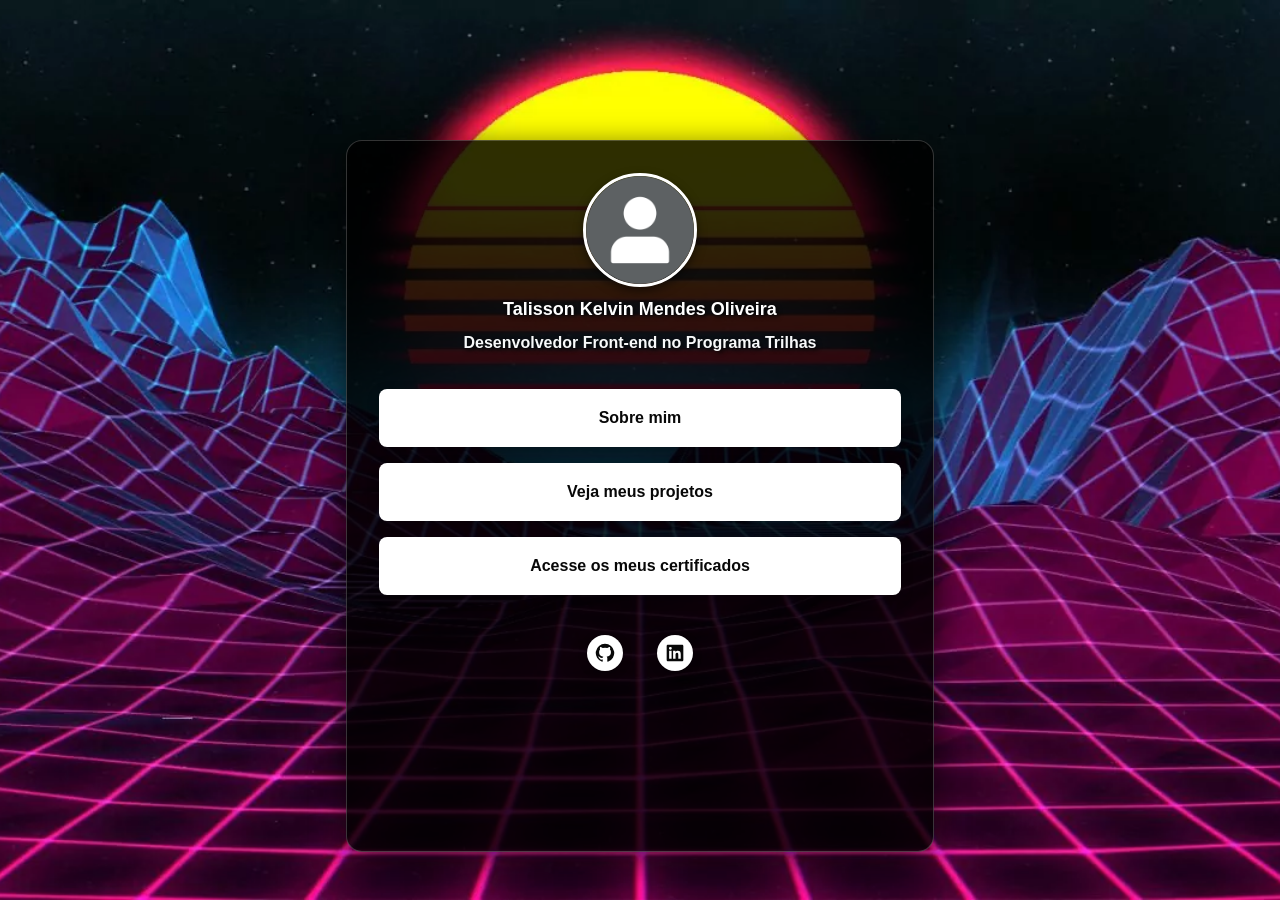
==== index.html @ 30bae4e4 "Add files via upload" ====
<!DOCTYPE html>
<html lang="pt-BR">
<head>
  <meta charset="UTF-8">
  <meta name="viewport" content="width=device-width, initial-scale=1.0">
  <title>Portfólio</title>
  <link rel="stylesheet" href="style.css">
</head>
<body class="home-page">
  <main class="home-content">
    <section class="profile">
      <img class="avatar" src="assets/12225881.png" alt="Foto de perfil">
      <p class="name">Talisson Kelvin Mendes Oliveira</p>
      <p class="role">Desenvolvedor Front-end no Programa Trilhas</p>
    </section>
    <nav class="home-navigation" aria-label="Navegação principal">
      <a class="navigation-button" href="sobre-mim.html">Sobre mim</a>
      <a class="navigation-button" href="projetos.html">Veja meus projetos</a>
      <a class="navigation-button" href="#" data-link="certificates" target="_blank" rel="noopener noreferrer">Acesse os meus certificados</a>
    </nav>
    <div class="social-links">
      <a href="#" data-link="github" aria-label="GitHub" target="_blank" rel="noopener noreferrer">
        <svg viewBox="0 0 24 24" aria-hidden="true"><path d="M12 .9a11.1 11.1 0 0 0-3.51 21.63c.55.1.76-.24.76-.53v-2.07c-3.1.67-3.75-1.32-3.75-1.32-.5-1.28-1.23-1.62-1.23-1.62-1.01-.69.08-.68.08-.68 1.12.08 1.71 1.15 1.71 1.15 1 .71 2.63.5 3.27.38.1-.72.39-1.21.7-1.49-2.48-.28-5.09-1.24-5.09-5.52 0-1.22.44-2.22 1.15-3-.12-.28-.5-1.42.11-2.96 0 0 .94-.3 3.05 1.15a10.6 10.6 0 0 1 5.56 0c2.12-1.45 3.05-1.15 3.05-1.15.61 1.54.23 2.68.11 2.96.72.78 1.15 1.78 1.15 3 0 4.29-2.61 5.23-5.1 5.51.4.35.75 1.03.75 2.08V22c0 .29.2.63.77.52A11.1 11.1 0 0 0 12 .9Z"/></svg>
      </a>
      <a href="#" data-link="linkedin" aria-label="LinkedIn" target="_blank" rel="noopener noreferrer">
        <svg viewBox="0 0 24 24" aria-hidden="true"><path d="M20.45 2H3.55C2.69 2 2 2.68 2 3.52v16.96c0 .84.69 1.52 1.55 1.52h16.9c.86 0 1.55-.68 1.55-1.52V3.52c0-.84-.69-1.52-1.55-1.52ZM7.93 18.9H4.98V9.4h2.95v9.5ZM6.46 8.1a1.71 1.71 0 1 1 0-3.42 1.71 1.71 0 0 1 0 3.42Zm12.44 10.8h-2.94v-4.62c0-1.1-.02-2.51-1.53-2.51-1.53 0-1.76 1.19-1.76 2.43v4.7H9.73V9.4h2.82v1.3h.04c.39-.74 1.35-1.52 2.78-1.52 2.97 0 3.53 1.95 3.53 4.48v5.24Z"/></svg>
      </a>
    </div>
  </main>
  <script src="script.js"></script>
</body>
</html>
---- style.css ----
* {
  box-sizing: border-box;
}

html {
  min-height: 100%;
}

body {
  min-height: 100vh;
  margin: 0;
  color: #ffffff;
  font-family: Arial, Helvetica, sans-serif;
  background-color: #111;
  background-image: url("assets/images.jpg");
  background-size: cover;
  background-position: center;
  background-repeat: no-repeat;
  background-attachment: fixed;
}

.profile {
  display: flex;
  flex-direction: column;
  align-items: center;
  text-align: center;
}

.avatar {
  display: block;
  width: 114px;
  height: 114px;
  object-fit: cover;
  border-radius: 50%;
  border: 3px solid #ffffff;
  box-shadow: 0 4px 10px rgba(0, 0, 0, 0.5);
}

.name {
  margin: 12px 0 0;
  font-size: 18px;
  font-weight: 700;
  line-height: 20px;
  color: #ffffff;
  text-shadow: 2px 2px 4px rgba(0, 0, 0, 0.9);
}

.role {
  margin: 14px 0 0;
  font-size: 16px;
  font-weight: 600;
  line-height: 20px;
  color: #f8f9fa;
  text-shadow: 2px 2px 4px rgba(0, 0, 0, 0.9);
}

.home-page {
  display: flex;
  justify-content: center;
  padding: 140px 24px 48px;
}

.home-content {
  display: flex;
  flex-direction: column;
  align-items: center;
  width: min(588px, 100%);
  padding: 32px;
  background: rgba(0, 0, 0, 0.82);
  border-radius: 16px;
  border: 1px solid rgba(255, 255, 255, 0.2);
  box-shadow: 0 8px 32px rgba(0, 0, 0, 0.7);
}

.home-navigation {
  display: flex;
  flex-direction: column;
  width: min(552px, 100%);
  gap: 16px;
  margin-top: 36px;
}

.navigation-button {
  display: flex;
  align-items: center;
  justify-content: center;
  width: 100%;
  height: 58px;
  border: none;
  border-radius: 8px;
  background: #ffffff;
  color: #080808;
  text-align: center;
  text-decoration: none;
  font-size: 16px;
  line-height: 20px;
  font-weight: 700;
  box-shadow: 0 4px 12px rgba(0, 0, 0, 0.3);
  transition: transform 0.2s, background 0.2s;
}

.navigation-button:hover {
  background: #f0f0f0;
  transform: translateY(-2px);
}

.social-links {
  display: flex;
  align-items: center;
  justify-content: center;
  gap: 34px;
}

.home-content > .social-links {
  margin-top: 40px;
}

.social-links a {
  display: flex;
  align-items: center;
  justify-content: center;
  width: 36px;
  height: 36px;
  color: #080808;
  background: #ffffff;
  border-radius: 50%;
  box-shadow: 0 2px 8px rgba(0, 0, 0, 0.3);
  transition: transform 0.2s, background 0.2s;
}

.social-links a:hover {
  transform: scale(1.1);
  background: #f0f0f0;
}

.social-links svg {
  display: block;
  width: 20px;
  height: 20px;
  fill: currentColor;
}

.projects-page {
  padding: 100px 24px 48px;
}

.projects-content {
  display: flex;
  flex-direction: column;
  align-items: center;
  width: 100%;
  background: rgba(0, 0, 0, 0.85);
  padding: 32px;
  border-radius: 16px;
  border: 1px solid rgba(255, 255, 255, 0.2);
  max-width: 900px;
  margin: 0 auto;
  box-shadow: 0 8px 32px rgba(0, 0, 0, 0.7);
}

.project-grid {
  display: grid;
  grid-template-columns: repeat(2, minmax(0, 1fr));
  width: min(818px, 100%);
  gap: 16px;
  margin-top: 24px;
}

.project-card {
  min-width: 0;
  padding: 16px;
  border: 1px solid rgba(255, 255, 255, 0.3);
  border-radius: 8px;
  background: rgba(20, 20, 20, 0.95);
}

.project-preview {
  width: 100%;
  aspect-ratio: 2.58 / 1;
  background-color: #222;
  background-image: url("assets/projeto.jpg");
  background-size: cover;
  background-position: center;
  background-repeat: no-repeat;
  border-radius: 4px;
}

.project-card a {
  display: inline-block;
  margin-top: 12px;
  color: #61dafb;
  font-size: 16px;
  line-height: 20px;
  text-decoration: underline;
  font-weight: 600;
}

.projects-content > .social-links {
  margin-top: 34px;
}

.about-page {
  padding: 120px 24px 48px;
}

.about-content {
  display: flex;
  flex-direction: column;
  align-items: center;
  width: 100%;
  background: rgba(0, 0, 0, 0.85);
  padding: 32px;
  border-radius: 16px;
  border: 1px solid rgba(255, 255, 255, 0.2);
  max-width: 900px;
  margin: 0 auto;
  box-shadow: 0 8px 32px rgba(0, 0, 0, 0.7);
}

.about-description {
  width: min(800px, 100%);
  margin: 22px 0 0;
  text-align: center;
  font-size: 16px;
  font-weight: 400;
  line-height: 24px;
  color: #f0f0f0;
  background: rgba(20, 20, 20, 0.95);
  padding: 24px;
  border-radius: 8px;
  border: 1px solid rgba(255, 255, 255, 0.2);
}

.about-content > .social-links {
  margin-top: 32px;
}

@media (max-width: 760px) {
  .home-page {
    padding: clamp(40px, 12vh, 120px) 20px 40px;
  }

  .projects-page {
    padding: clamp(72px, 15vh, 172px) 20px 40px;
  }

  .about-page {
    padding: clamp(130px, 30vh, 352px) 24px 40px;
  }

  .avatar {
    width: 104px;
    height: 104px;
  }

  .home-content {
    min-height: 0;
    padding: 24px 18px;
  }

  .name,
  .role,
  .navigation-button,
  .project-card a,
  .about-description {
    font-size: 15px;
  }

  .home-navigation {
    margin-top: 40px;
    gap: 12px;
  }

  .navigation-button {
    height: 54px;
  }

  .home-content > .social-links {
    margin-top: 44px;
  }

  .project-grid {
    grid-template-columns: 1fr;
    max-width: 420px;
    margin-top: 24px;
    gap: 14px;
  }

  .project-card {
    padding: 14px;
  }

  .projects-content > .social-links {
    margin-top: 30px;
  }

  .about-description {
    margin-top: 22px;
    line-height: 23px;
  }

  .about-content > .social-links {
    margin-top: 30px;
  }
}

@media (max-width: 360px) {
  .home-page,
  .about-page {
    padding-right: 16px;
    padding-left: 16px;
  }

  .projects-page {
    padding-right: 14px;
    padding-left: 14px;
  }

  .about-description {
    font-size: 14px;
  }
}
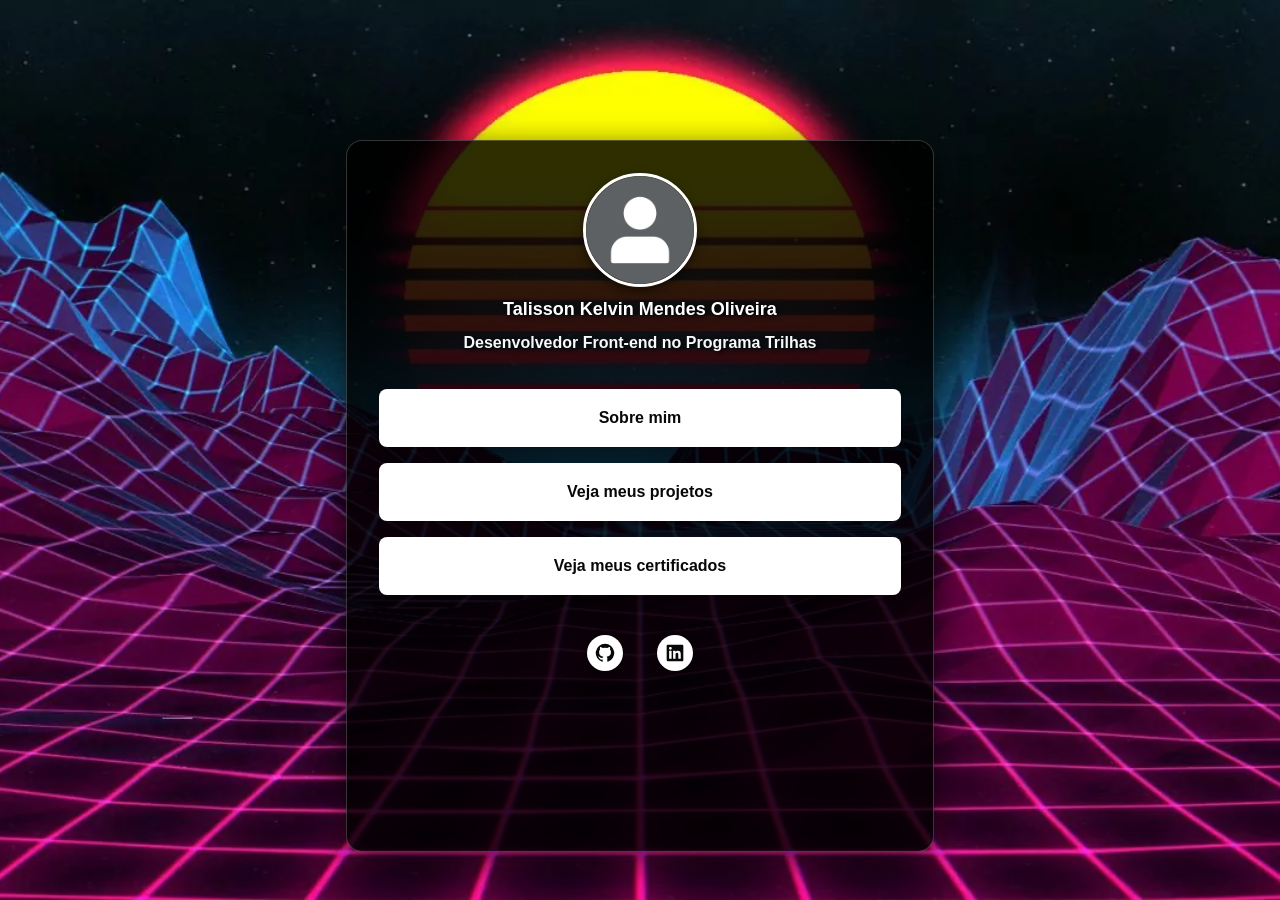
==== commit fb519346: "Add files via upload" ====
--- a/index.html
+++ b/index.html
@@ -16,7 +16,7 @@
     <nav class="home-navigation" aria-label="Navegação principal">
       <a class="navigation-button" href="sobre-mim.html">Sobre mim</a>
       <a class="navigation-button" href="projetos.html">Veja meus projetos</a>
-      <a class="navigation-button" href="#" data-link="certificates" target="_blank" rel="noopener noreferrer">Acesse os meus certificados</a>
+      <a class="navigation-button" href="#" data-link="certificates" target="_blank" rel="noopener noreferrer">Veja meus certificados</a>
     </nav>
     <div class="social-links">
       <a href="#" data-link="github" aria-label="GitHub" target="_blank" rel="noopener noreferrer">
@@ -29,4 +29,4 @@
   </main>
   <script src="script.js"></script>
 </body>
-</html>
+</html>
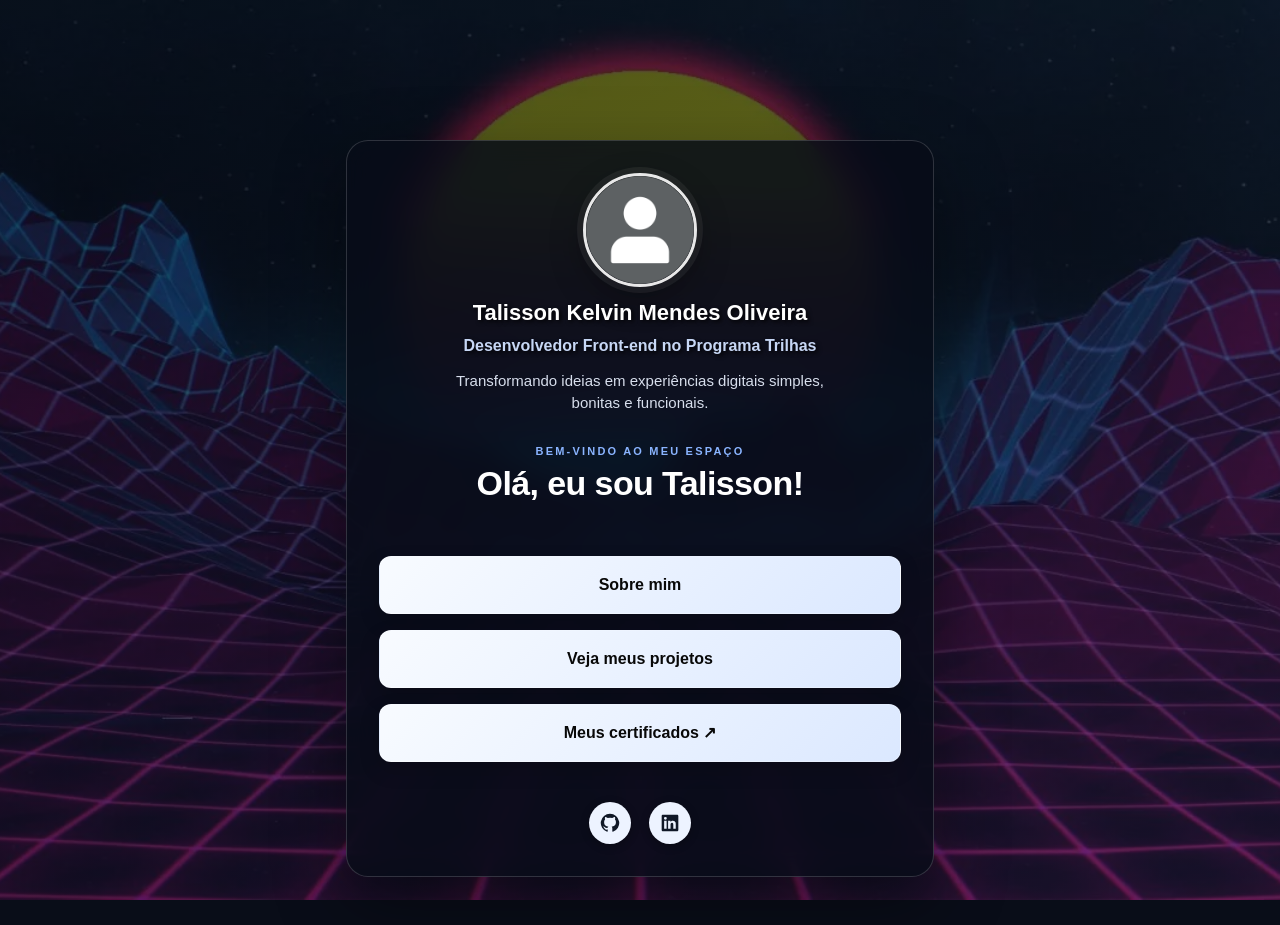
==== commit 90b3010b: "Melhora o visual do portfólio e adiciona botões de voltar" ====
--- a/index.html
+++ b/index.html
@@ -12,11 +12,13 @@
       <img class="avatar" src="assets/12225881.png" alt="Foto de perfil">
       <p class="name">Talisson Kelvin Mendes Oliveira</p>
       <p class="role">Desenvolvedor Front-end no Programa Trilhas</p>
+      <p class="intro">Transformando ideias em experiências digitais simples, bonitas e funcionais.</p>
     </section>
+    <header class="page-heading home-heading"><p class="eyebrow">BEM-VINDO AO MEU ESPAÇO</p><h1>Olá, eu sou Talisson!</h1></header>
     <nav class="home-navigation" aria-label="Navegação principal">
       <a class="navigation-button" href="sobre-mim.html">Sobre mim</a>
       <a class="navigation-button" href="projetos.html">Veja meus projetos</a>
-      <a class="navigation-button" href="#" data-link="certificates" target="_blank" rel="noopener noreferrer">Veja meus certificados</a>
+      <a class="navigation-button" href="#" data-link="certificates" target="_blank" rel="noopener noreferrer">Meus certificados ↗</a>
     </nav>
     <div class="social-links">
       <a href="#" data-link="github" aria-label="GitHub" target="_blank" rel="noopener noreferrer">
--- a/style.css
+++ b/style.css
@@ -319,4 +319,230 @@
   .about-description {
     font-size: 14px;
   }
-}+}
+
+/* Refinamentos visuais e navegação */
+body {
+  line-height: 1.5;
+  background-color: #090d18;
+  background-image:
+    linear-gradient(135deg, rgba(7, 13, 27, .72), rgba(16, 27, 48, .62)),
+    url("assets/images.jpg");
+  background-attachment: fixed;
+}
+
+.home-content,
+.projects-content,
+.about-content {
+  backdrop-filter: blur(14px);
+  -webkit-backdrop-filter: blur(14px);
+  background: rgba(8, 13, 25, .84);
+  border: 1px solid rgba(255, 255, 255, .16);
+  border-radius: 22px;
+  box-shadow: 0 24px 70px rgba(0, 0, 0, .4);
+}
+
+.profile .avatar {
+  border-color: rgba(255, 255, 255, .9);
+  box-shadow: 0 0 0 6px rgba(255,255,255,.06), 0 12px 32px rgba(0,0,0,.35);
+}
+
+.name {
+  font-size: clamp(18px, 2.5vw, 22px);
+  line-height: 1.3;
+}
+
+.role {
+  margin-top: 8px;
+  color: #c7d7f5;
+}
+
+.intro {
+  max-width: 420px;
+  margin: 14px 0 0;
+  color: #d7deec;
+  text-align: center;
+  font-size: 15px;
+}
+
+.page-heading {
+  width: 100%;
+  margin: 28px 0 8px;
+  text-align: center;
+}
+
+.page-heading h1 {
+  margin: 4px 0 8px;
+  font-size: clamp(25px, 4vw, 34px);
+  line-height: 1.2;
+  letter-spacing: -.6px;
+}
+
+.page-heading > p:last-child {
+  margin: 0;
+  color: #c3ccdc;
+}
+
+.eyebrow {
+  margin: 0;
+  color: #8ab4ff;
+  font-size: 11px;
+  font-weight: 800;
+  letter-spacing: 2.2px;
+}
+
+.home-heading { margin-top: 28px; }
+
+.navigation-button {
+  height: auto;
+  min-height: 58px;
+  padding: 16px 20px;
+  border: 1px solid rgba(255,255,255,.2);
+  background: linear-gradient(135deg, #f8fbff, #dbe8ff);
+  border-radius: 12px;
+  box-shadow: 0 8px 20px rgba(0,0,0,.18);
+}
+
+.navigation-button:focus-visible,
+.back-button:focus-visible,
+.project-link:focus-visible,
+.social-links a:focus-visible {
+  outline: 3px solid #8ab4ff;
+  outline-offset: 4px;
+}
+
+.back-button {
+  align-self: flex-start;
+  display: inline-flex;
+  align-items: center;
+  gap: 8px;
+  min-height: 42px;
+  padding: 10px 15px;
+  color: #f2f6ff;
+  text-decoration: none;
+  font-weight: 700;
+  font-size: 14px;
+  border: 1px solid rgba(255,255,255,.2);
+  border-radius: 999px;
+  background: rgba(255,255,255,.07);
+  transition: background .2s, transform .2s;
+}
+
+.back-button:hover {
+  background: rgba(138,180,255,.18);
+  transform: translateX(-2px);
+}
+
+.projects-content .profile,
+.about-content .profile {
+  margin-top: 20px;
+}
+
+.project-grid {
+  margin-top: 30px;
+  gap: 20px;
+}
+
+.project-card {
+  padding: 16px;
+  border-color: rgba(255,255,255,.14);
+  border-radius: 15px;
+  background: rgba(255,255,255,.045);
+  transition: transform .2s, border-color .2s, background .2s;
+}
+
+.project-card:hover {
+  transform: translateY(-4px);
+  border-color: rgba(138,180,255,.55);
+  background: rgba(255,255,255,.07);
+}
+
+.project-preview {
+  aspect-ratio: 16 / 9;
+  border-radius: 10px;
+  background-color: #18243b;
+}
+
+.project-preview--autodesk {
+  background-image: linear-gradient(135deg, rgba(8,15,30,.15), rgba(8,15,30,.45)), url("assets/projeto.jpg");
+}
+
+.project-preview--casa {
+  background-image: linear-gradient(135deg, rgba(8,15,30,.18), rgba(8,15,30,.5)), url("assets/projeto.jpg");
+  background-position: right center;
+}
+
+.project-title {
+  margin: 14px 0 4px;
+  font-size: 18px;
+}
+
+.project-description {
+  margin: 0;
+  color: #c4ccda;
+  font-size: 14px;
+}
+
+.project-card a.project-link {
+  display: inline-flex;
+  align-items: center;
+  gap: 8px;
+  margin-top: 16px;
+  padding: 10px 13px;
+  color: #e5efff;
+  background: rgba(92,145,235,.16);
+  border: 1px solid rgba(138,180,255,.32);
+  border-radius: 9px;
+  text-decoration: none;
+  transition: background .2s;
+}
+
+.project-card a.project-link:hover {
+  background: rgba(92,145,235,.3);
+}
+
+.about-description {
+  margin-top: 22px;
+  border-color: rgba(255,255,255,.13);
+  border-radius: 14px;
+  background: rgba(255,255,255,.045);
+  text-align: left;
+}
+
+.social-links { gap: 18px; }
+.social-links a {
+  color: #101827;
+  background: #edf3ff;
+  width: 42px;
+  height: 42px;
+}
+
+@media (max-width: 760px) {
+  .home-page,
+  .projects-page,
+  .about-page {
+    padding: 28px 16px 32px;
+  }
+
+  .home-content,
+  .projects-content,
+  .about-content {
+    padding: 22px 17px;
+    border-radius: 18px;
+  }
+
+  .page-heading { margin-top: 22px; }
+  .home-navigation { margin-top: 24px; }
+  .project-grid { grid-template-columns: 1fr; max-width: 460px; }
+  .about-description { padding: 18px; text-align: left; }
+  .projects-content .profile,
+  .about-content .profile { margin-top: 18px; }
+}
+
+@media (prefers-reduced-motion: reduce) {
+  *, *::before, *::after {
+    scroll-behavior: auto !important;
+    animation-duration: .01ms !important;
+    transition-duration: .01ms !important;
+  }
+}
